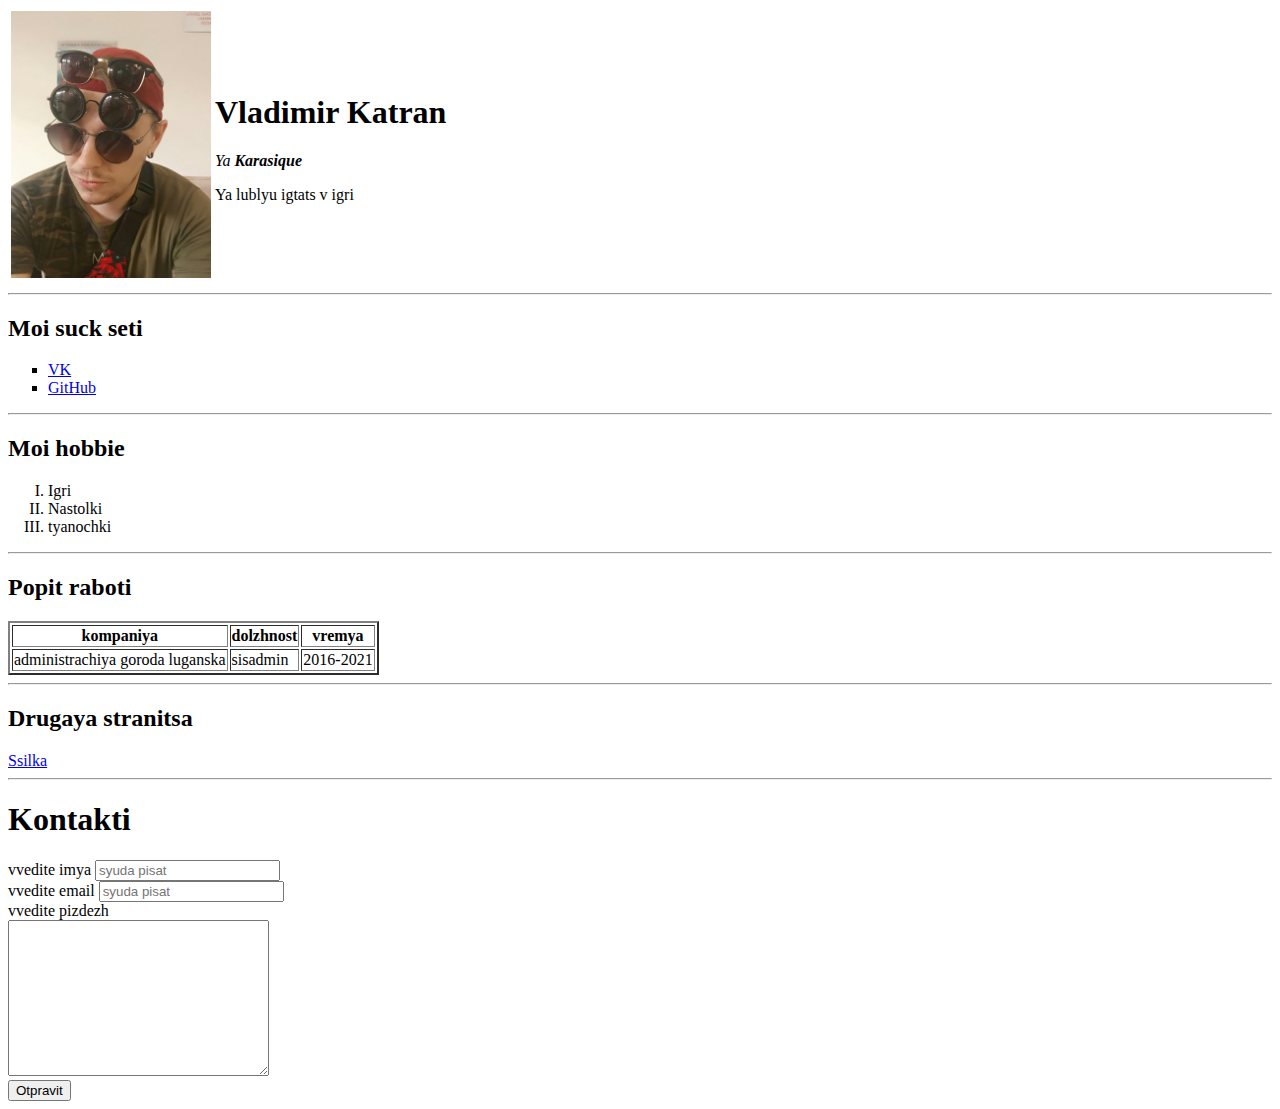
==== index.html @ b4752cfa "add cv" ====
<!DOCTYPE html>
<html>
    <head>
        <meta charset="UTF-8">
        <title>Katran CV</title>
        </head>
    <body>
        <table>
            <tr>
                <td><img src="ava.jpg" width="200" alt="moyo foto"></td>
                <td>        <h1>Vladimir Katran</h1>
                    <p><em> Ya <strong> Karasique</strong></em></p>
                    <p>Ya lublyu igtats v igri</p>
                </td>
            </tr>
        </table>
        

        <hr>
        <h2>Moi suck seti</h2>
        <ul type="square">
            <li><a href="https://vk.com/katrasique" target="_blank">VK</a></li>
            <li><a href="https://github.com/YaKatran" target="_blank">GitHub</a></li>
        </ul>
        <hr>
        <h2>Moi hobbie</h2>
        <ol type="I">
            <li>Igri</li>
            <li>Nastolki</li>
            <li>tyanochki</li>
        </ol>
        <hr>
        <h2>Popit raboti</h2>
        <table border="2">
            <thead></thead>
            <tr>
                <th>kompaniya</th>
                <th>dolzhnost</th>
                <th>vremya</th>
            </tr>
            <tr>
                <td>administrachiya goroda luganska</td>
                <td>sisadmin</td>
                <td>2016-2021</td>
            </tr>
        </table>
        <hr>
        <h2>Drugaya stranitsa</h2>
        <a href="New.html">Ssilka</a>
        <hr>
        <h1>Kontakti</h1>
        <form>
            <label for="name">vvedite imya</label>
            <input type="text" id="name" placeholder="syuda pisat">
            <br>
            <label for="email">vvedite email</label>
            <input type="text" id="email" placeholder="syuda pisat">
            <br>
            <label for="text">vvedite pizdezh</label>
            <br>
            <textarea name="suka" id="text" cols="30" rows="10"></textarea>
            <br>
            <input type="submit" value="Otpravit">
        </form>
    </body>
</html>
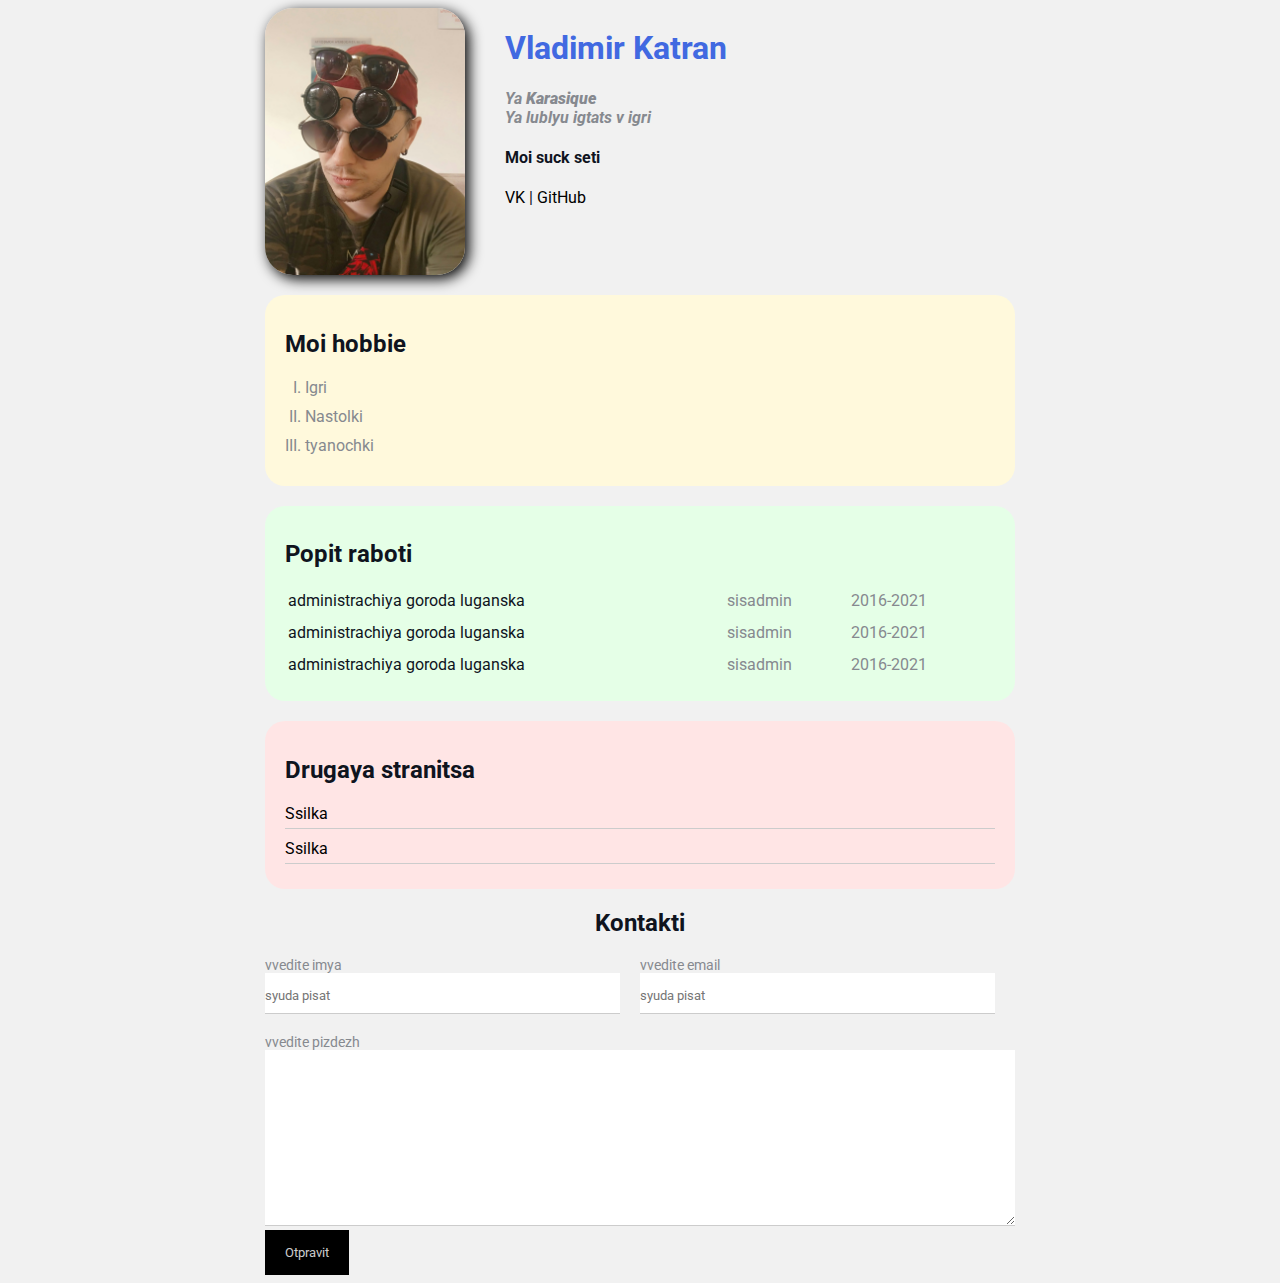
==== commit 7ee3ac37: "css" ====
--- a/index.html
+++ b/index.html
@@ -3,64 +3,94 @@
     <head>
         <meta charset="UTF-8">
         <title>Katran CV</title>
+        <link rel="stylesheet" href="styles.css">
         </head>
     <body>
-        <table>
-            <tr>
-                <td><img src="ava.jpg" width="200" alt="moyo foto"></td>
-                <td>        <h1>Vladimir Katran</h1>
-                    <p><em> Ya <strong> Karasique</strong></em></p>
-                    <p>Ya lublyu igtats v igri</p>
-                </td>
-            </tr>
-        </table>
+        <div class="container">
+
         
+            <div class="info">
+                <img src="ava.jpg" alt="moyo foto" class="avatar"></td>
+                <div class="info-text">
+                    <h1>Vladimir Katran</h1>
+                <p> Ya <strong> Karasique</strong></p>
+                <p>Ya lublyu igtats v igri</p>
 
-        <hr>
-        <h2>Moi suck seti</h2>
-        <ul type="square">
-            <li><a href="https://vk.com/katrasique" target="_blank">VK</a></li>
-            <li><a href="https://github.com/YaKatran" target="_blank">GitHub</a></li>
-        </ul>
-        <hr>
-        <h2>Moi hobbie</h2>
-        <ol type="I">
-            <li>Igri</li>
-            <li>Nastolki</li>
-            <li>tyanochki</li>
-        </ol>
-        <hr>
-        <h2>Popit raboti</h2>
-        <table border="2">
-            <thead></thead>
-            <tr>
-                <th>kompaniya</th>
-                <th>dolzhnost</th>
-                <th>vremya</th>
-            </tr>
-            <tr>
-                <td>administrachiya goroda luganska</td>
-                <td>sisadmin</td>
-                <td>2016-2021</td>
-            </tr>
-        </table>
-        <hr>
-        <h2>Drugaya stranitsa</h2>
-        <a href="New.html">Ssilka</a>
-        <hr>
-        <h1>Kontakti</h1>
-        <form>
-            <label for="name">vvedite imya</label>
-            <input type="text" id="name" placeholder="syuda pisat">
-            <br>
-            <label for="email">vvedite email</label>
-            <input type="text" id="email" placeholder="syuda pisat">
-            <br>
-            <label for="text">vvedite pizdezh</label>
-            <br>
-            <textarea name="suka" id="text" cols="30" rows="10"></textarea>
-            <br>
-            <input type="submit" value="Otpravit">
-        </form>
+                <h4>Moi suck seti</h4>
+                
+                <a href="https://vk.com/katrasique" target="_blank">VK</a>
+                |
+                <a href="https://github.com/YaKatran" target="_blank">GitHub</a>
+                </div>
+                
+                  
+            </div>
+                     
+           <div class="card bg-yellow">
+            <h2>Moi hobbie</h2>
+            <ol class="list" type="I">
+                <li>Igri</li>
+                <li>Nastolki</li>
+                <li>tyanochki</li>
+            </ol>
+           </div>
+            
+           <div class="card bg-green">
+            <h2>Popit raboti</h2>
+            <table class="table">
+                <tr>
+                    <td>administrachiya goroda luganska</td>
+                    <td>sisadmin</td>
+                    <td>2016-2021</td>
+                </tr>
+                <tr>
+                    <td>administrachiya goroda luganska</td>
+                    <td>sisadmin</td>
+                    <td>2016-2021</td>
+                </tr>
+                <tr>
+                    <td>administrachiya goroda luganska</td>
+                    <td>sisadmin</td>
+                    <td>2016-2021</td>
+                </tr>
+            </table>
+           </div>
+            
+            <div class="card bg-red link-list">
+                <h2>Drugaya stranitsa</h2>
+                <li><a href="New.html">Ssilka</a></li>
+                <li><a href="New.html">Ssilka</a></li>
+                
+            </div>
+            
+            <div class="contact">
+                <h2>Kontakti</h2>
+                <form>
+                    <div class="row">
+                        <div class="form-group">
+                            <label for="name">vvedite imya</label>
+                             <input type="text" id="name" placeholder="syuda pisat">
+                        </div>
+                        <div class="form-group">
+                            <label for="email">vvedite email</label>
+                            <input type="text" id="email" placeholder="syuda pisat">    
+                        </div>
+                    </div>
+                    
+                    <div class="form-group">
+                        <label for="text">vvedite pizdezh</label>
+                
+                        <textarea name="suka" id="text" cols="30" rows="10"></textarea>
+                        
+                        
+                    </div>
+                    
+                        <input class="btn" type="submit" value="Otpravit">
+                    
+                    
+                </form>
+            </div>
+            
+        </div>
     </body>
 </html>--- a/styles.css
+++ b/styles.css
@@ -0,0 +1,167 @@
+@import url('https://fonts.googleapis.com/css2?family=Roboto&display=swap');
+body{
+    background-color: #f1f1f1;
+    color: #0f141e;
+    font-size: 16px;
+    font-weight: normal;
+    font-family: 'Roboto', sans-serif;    
+    /* font: normal 16px 'Roboto', sans-serif; */
+}
+a {
+    color: black;
+    text-decoration: none;
+
+}
+a:hover {
+    text-decoration: underline;
+}
+a:active {
+    color: blue;
+}
+a:visited{
+    color: gray;
+}
+h1 {
+    color: royalblue;
+}
+.avatar {
+    width: 200px;
+    border-radius: 28px;
+    box-shadow: 4px 4px 14px rgba(0, 0, 0, 025);
+}
+.info p {
+    color: #86898f;
+    margin: 0;
+    font-style: italic;
+    font-weight: bold;
+    text-decoration: none;
+    /* text-transform: uppercase; */
+    /* letter-spacing: 2px; */
+    /* word-spacing: 2px; */
+}
+.info {
+    display: flex;
+    margin-bottom: 20px;
+}
+
+@media (max-width: 700px) {
+    .info {
+        text-align: center;
+        display: block;
+
+    }
+}
+.info-text {
+    margin-left: 40px;
+    
+}
+/* .social {
+    background: rgb(21, 172, 126);
+    padding: 15px 20px;
+    border: 5px solid red;
+    border-bottom-style: dotted;
+    border-top-width: 15px;
+    border-right-color: blue;
+    margin: 20px; */
+/* } */
+.container {
+    max-width: 750px;
+    margin: auto;   
+}
+/* .box-model > div {
+    float: left;
+    background-color: black;
+    height: 200px;
+    border: 4px solid red;
+    width: 25%;
+    box-sizing: border-box;
+} */
+
+.card {
+    padding: 15px 20px;
+    background: ;
+    margin-bottom: 20px;
+    border-radius: 20px;
+}
+
+.bg-yellow {
+    background: #fff9dc;
+}
+.bg-green {
+    background: #e5ffe7;
+}
+.bg-red {
+    background: #ffe5e5;
+}
+.card h2 {
+    margin-bottom: 20px;
+}
+.list {
+    padding: 0px 20px;
+    
+}
+.list li {
+    color:  #86898f;
+    margin-bottom: 10px;
+}
+.table {
+    width: 100%;
+}
+.table td {
+    padding-bottom: 10px;
+}
+.table td:nth-child(2), .table td:nth-child(3) {
+    color: #86898f;
+
+}
+
+.link-list {
+    list-style: none;
+    padding: 10;
+
+}
+.link-list li {
+    margin-bottom: 10px;
+    padding-bottom: 5px;
+    border-bottom:  1px solid #ccc;
+}
+.contact h2 {
+    text-align: center;
+}
+.form-group label {
+    display: block;
+    font-size: 14px;
+    color: #86898f;
+}
+.form-group input, .form-group textarea {
+    width: 100%;
+    box-sizing: border-box;
+    border: none;
+    border-bottom: 1px solid #ccc;
+    color: black;
+    padding: 15px 0 10px;
+    outline: none;
+    font-family: inherit;
+}
+.row {
+    display: flex;
+    margin-bottom: 20px;
+}
+.row > .form-group {
+    width: 50%;
+    margin-right: 20px;
+}
+.row > .form-group:first-child {
+    margin-right: 20px;
+}
+.btn {
+    background: black;
+    padding: 15px 20px;
+    color: #ccc;
+    border: none;
+    font-family: inherit;
+    cursor: pointer;
+}
+.btn:hover {
+    opacity: 0.8;
+}